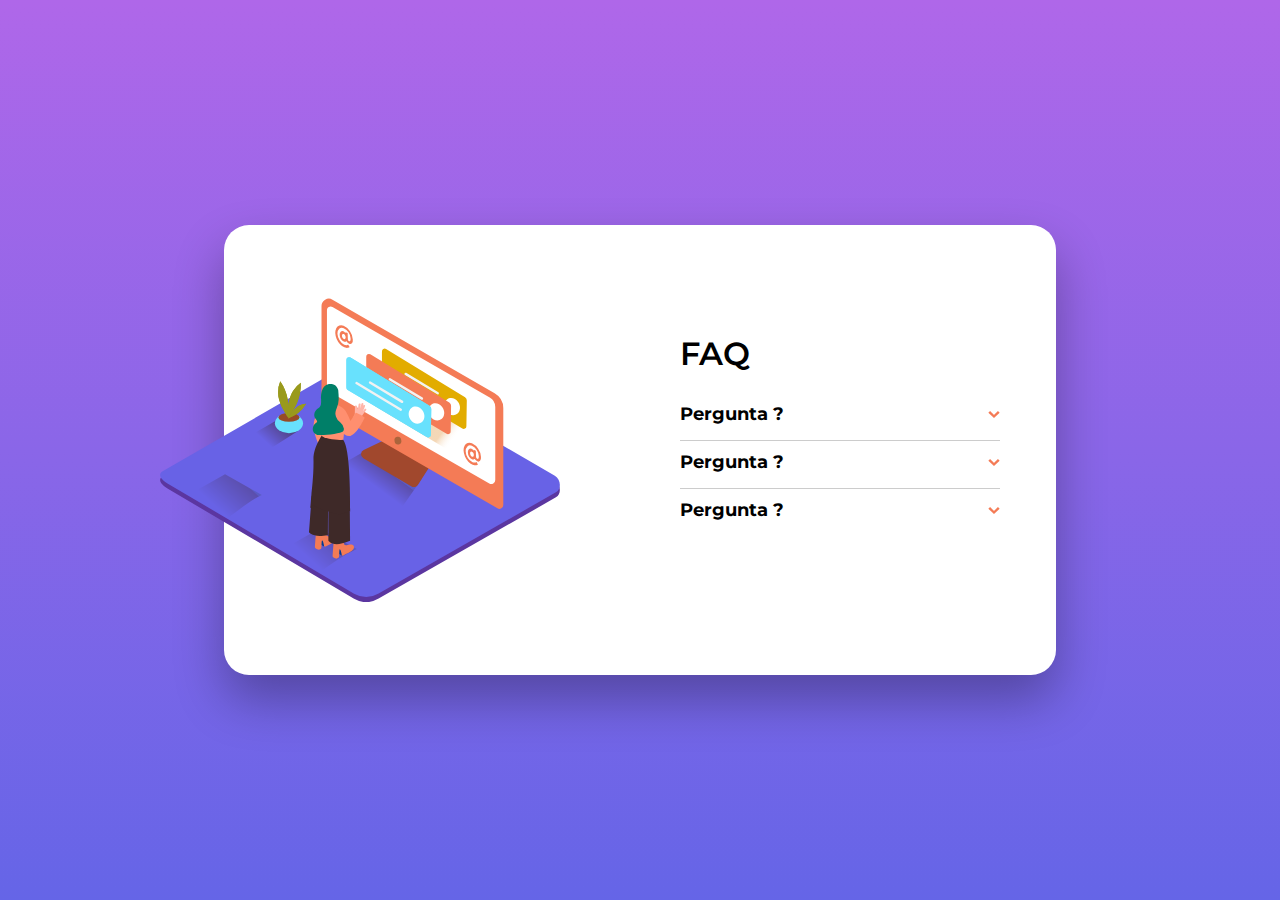
==== index.html @ d4c87476 "Add files via upload" ====
<!DOCTYPE html>
<html lang="pt-br">
  <head>
    <meta charset="UTF-8" />
    <meta http-equiv="X-UA-Compatible" content="IE=edge" />
    <meta name="viewport" content="width=device-width, initial-scale=1.0" />
    <link rel="stylesheet" href="style.css" />
    <title>Faq</title>
  </head>
  <body>
    <main>
      <div class="container">
        <img
          src="/image/illustration-woman-online-desktop.svg"
          alt="ilustração pessoa no computador"
          class="ilustracao"
        />
        <div class="questions">
          <h1>FAQ</h1>
          <ul class="items">
            <li class="item" id="item">
              <h2 class="question">Pergunta ?</h2>
              <p class="answer">
                Lorem ipsum dolor sit amet consectetur adipisicing elit. Nulla
                voluptatem quae id voluptatum quis, numquam, inventore natus
                porro quibusdam alias eligendi tenetur suscipit enim minima odit
                omnis nam doloremque culpa.
              </p>
            </li>
            <li class="item" id="item">
              <h2 class="question">Pergunta ?</h2>
              <p class="answer">
                Lorem, ipsum dolor sit amet consectetur adipisicing elit.
                Eligendi quam quas et. Eaque iusto unde tenetur quis ex natus
                tempore asperiores inventore dicta? Ea, consequatur debitis
                dignissimos aut aliquam facere!
              </p>
            </li>
            <li class="item" id="item">
              <h2 class="question">Pergunta ?</h2>
              <p class="answer">
                Lorem ipsum, dolor sit amet consectetur adipisicing elit. Cumque
                officia consectetur eligendi at recusandae in quos modi tempora,
                perspiciatis accusantium dicta ipsam adipisci praesentium?
                Corporis sequi reiciendis facilis vel laboriosam.
              </p>
            </li>
          </ul>
        </div>
      </div>
    </main>
    <script src="script.js"></script>
  </body>
</html>
---- style.css ----
@import url("https://fonts.googleapis.com/css2?family=Montserrat:wght@400;600&display=swap");

* {
  margin: 0;
  padding: 0;
  box-sizing: border-box;
}

main {
  display: flex;
  justify-content: center;
  align-items: center;

  background: linear-gradient(#af67e9, #6565e7);

  height: 100vh;
  width: 100vw;

  font-family: "Montserrat", sans-serif;
}

.container {
  width: 65%;
  min-height: 450px;
  box-shadow: 0px 25px 50px rgba(0, 0, 0, 0.3);
  background-color: #fff;

  display: flex;
  justify-content: center;
  align-items: center;

  border-radius: 25px;

  padding: 1rem;
}

.container .ilustracao {
  position: relative;
  left: -120px;
  width: 50%;
}

.container .questions {
  width: 40%;
  padding-bottom: 20px;
}

.container .questions h1 {
  font-weight: 600;
  margin-bottom: 30px;
}

.container .questions .items {
  list-style-type: none;
}

.container .questions .items .item {
  cursor: pointer;
  background-image: url(./image/icon-arrow-down.svg);
  background-repeat: no-repeat;
  background-position: top 8px right 0;
  background-size: 12px;
  border-bottom: 1px solid #ccc;
  margin: 10px 0;
}

.container .questions .items .item:last-child {
  border-bottom: none;
}

.item .question {
  padding-bottom: 15px;
  font-size: 18px;
  width: 90%;

  transition: 0.3s ease-in-out;
}

.item .question:hover {
  color: #f47c57;
}

.item .answer {
  display: none;
  padding-bottom: 15px;
}

.container .items .item.active h2 {
  font-weight: 700;
}

.container .items .item.active .answer {
  display: block;
}

.container .items .item.active {
  background-image: url(./image/icone-seta-pra-cima.png);
}

@media (max-width: 750px) {
  .container {
    flex-direction: column;
    width: 90%;
    height: 60%;
  }

  .container .questions {
    width: 100%;
  }

  .container .questions h1 {
    font-size: 24px;
    text-align: center;
    margin-top: 30px;
  }

  .container .items {
    width: 80%;
    margin: 0 auto;
  }

  .container .items .question {
    font-size: 16px;
  }

  .container .ilustracao {
    width: 40%;
    left: 0;
    margin: 30px 0;
  }
}

@media (max-width: 425px) {
  .container {
    height: 540px;
  }
}
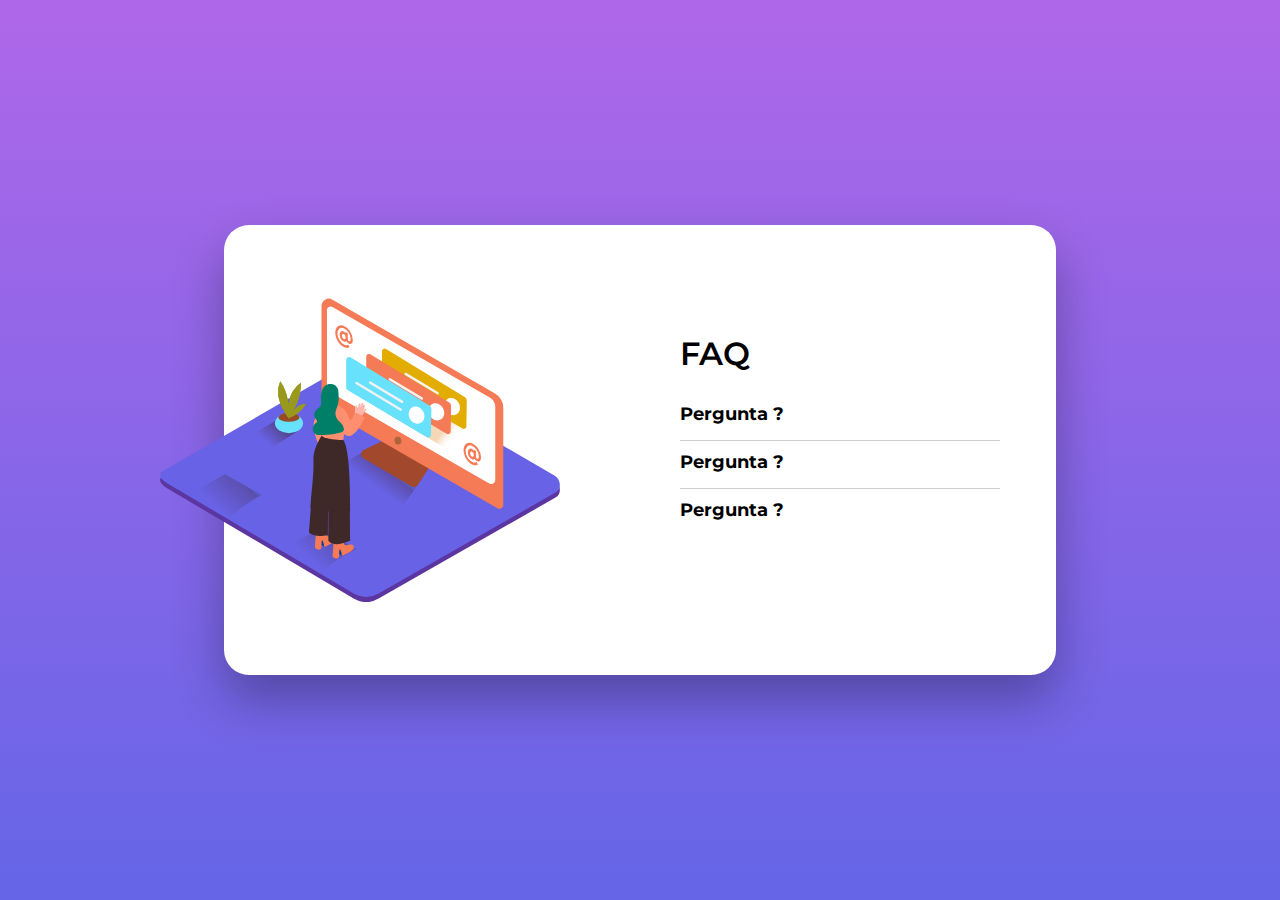
==== commit a7106407: "refatoração" ====
--- a/index.html
+++ b/index.html
@@ -4,14 +4,16 @@
     <meta charset="UTF-8" />
     <meta http-equiv="X-UA-Compatible" content="IE=edge" />
     <meta name="viewport" content="width=device-width, initial-scale=1.0" />
-    <link rel="stylesheet" href="style.css" />
+    <link rel="stylesheet" href="./css/reset.css">
+    <link rel="stylesheet" href="./css/style.css" />
+    <link rel="stylesheet" href="./css/media.css"/>
     <title>Faq</title>
   </head>
   <body>
     <main>
       <div class="container">
         <img
-          src="/image/illustration-woman-online-desktop.svg"
+          src="./image/illustration-woman-online-desktop.svg"
           alt="ilustração pessoa no computador"
           class="ilustracao"
         />
@@ -23,26 +25,20 @@
               <p class="answer">
                 Lorem ipsum dolor sit amet consectetur adipisicing elit. Nulla
                 voluptatem quae id voluptatum quis, numquam, inventore natus
-                porro quibusdam alias eligendi tenetur suscipit enim minima odit
-                omnis nam doloremque culpa.
+                porro.
               </p>
             </li>
             <li class="item" id="item">
               <h2 class="question">Pergunta ?</h2>
               <p class="answer">
                 Lorem, ipsum dolor sit amet consectetur adipisicing elit.
-                Eligendi quam quas et. Eaque iusto unde tenetur quis ex natus
-                tempore asperiores inventore dicta? Ea, consequatur debitis
-                dignissimos aut aliquam facere!
               </p>
             </li>
             <li class="item" id="item">
               <h2 class="question">Pergunta ?</h2>
               <p class="answer">
                 Lorem ipsum, dolor sit amet consectetur adipisicing elit. Cumque
-                officia consectetur eligendi at recusandae in quos modi tempora,
-                perspiciatis accusantium dicta ipsam adipisci praesentium?
-                Corporis sequi reiciendis facilis vel laboriosam.
+                officia consectetur eligendi at recusandae in quos modi tempora.
               </p>
             </li>
           </ul>
--- a/css/style.css
+++ b/css/style.css
@@ -0,0 +1,99 @@
+main {
+  display: flex;
+  justify-content: center;
+  align-items: center;
+
+  background: linear-gradient(#af67e9, #6565e7);
+
+  height: 100vh;
+  width: 100vw;
+}
+
+.container {
+  width: 65%;
+  min-height: 450px;
+  box-shadow: 0px 25px 50px rgba(0, 0, 0, 0.3);
+  background-color: #fff;
+
+  display: flex;
+  justify-content: center;
+  align-items: center;
+
+  border-radius: 25px;
+
+  padding: 1rem;
+}
+
+.container .ilustracao {
+  position: relative;
+  left: -120px;
+  width: 50%;
+}
+
+.container .questions {
+  width: 40%;
+  padding-bottom: 20px;
+}
+
+.container .questions h1 {
+  font-weight: 600;
+  margin-bottom: 30px;
+}
+
+.container .questions .items {
+  list-style-type: none;
+}
+
+.container .questions .items .item {
+  cursor: pointer;
+  background-image: url(/Faq/image/icon-arrow-down.svg);
+  background-repeat: no-repeat;
+  background-position: top 8px right 0;
+  background-size: 12px;
+  border-bottom: 1px solid #ccc;
+  margin: 10px 0;
+}
+
+.container .questions .items .item:last-child {
+  border-bottom: none;
+}
+
+.item .question {
+  padding-bottom: 15px;
+  font-size: 18px;
+  width: 90%;
+
+  transition: 0.3s ease-in-out;
+  animation: go 1s;
+}
+
+.item .question:hover {
+  color: #f47c57;
+}
+
+.item .answer {
+  display: none;
+  padding-bottom: 15px;
+}
+
+.container .items .item.active h2 {
+  font-weight: 700;
+}
+
+.container .items .item.active .answer {
+  display: block;
+  animation: go 1s;
+}
+
+.container .items .item.active {
+  background-image: url(/Faq/image/icone-seta-pra-cima.png);
+}
+
+@keyframes go {
+  0% {
+    transform: translateY(-8px);
+  }
+  100% {
+    transform: translateY(0px);
+  }
+}--- a/css/media.css
+++ b/css/media.css
@@ -0,0 +1,38 @@
+@media (max-width: 750px) {
+  .container {
+    flex-direction: column;
+    width: 90%;
+    height: 60%;
+  }
+
+  .container .questions {
+    width: 100%;
+  }
+
+  .container .questions h1 {
+    font-size: 24px;
+    text-align: center;
+    margin-top: 30px;
+  }
+
+  .container .items {
+    width: 80%;
+    margin: 0 auto;
+  }
+
+  .container .items .question {
+    font-size: 16px;
+  }
+
+  .container .ilustracao {
+    width: 40%;
+    left: 0;
+    margin: 30px 0;
+  }
+}
+
+@media (max-width: 425px) {
+  .container {
+    height: 540px;
+  }
+}
